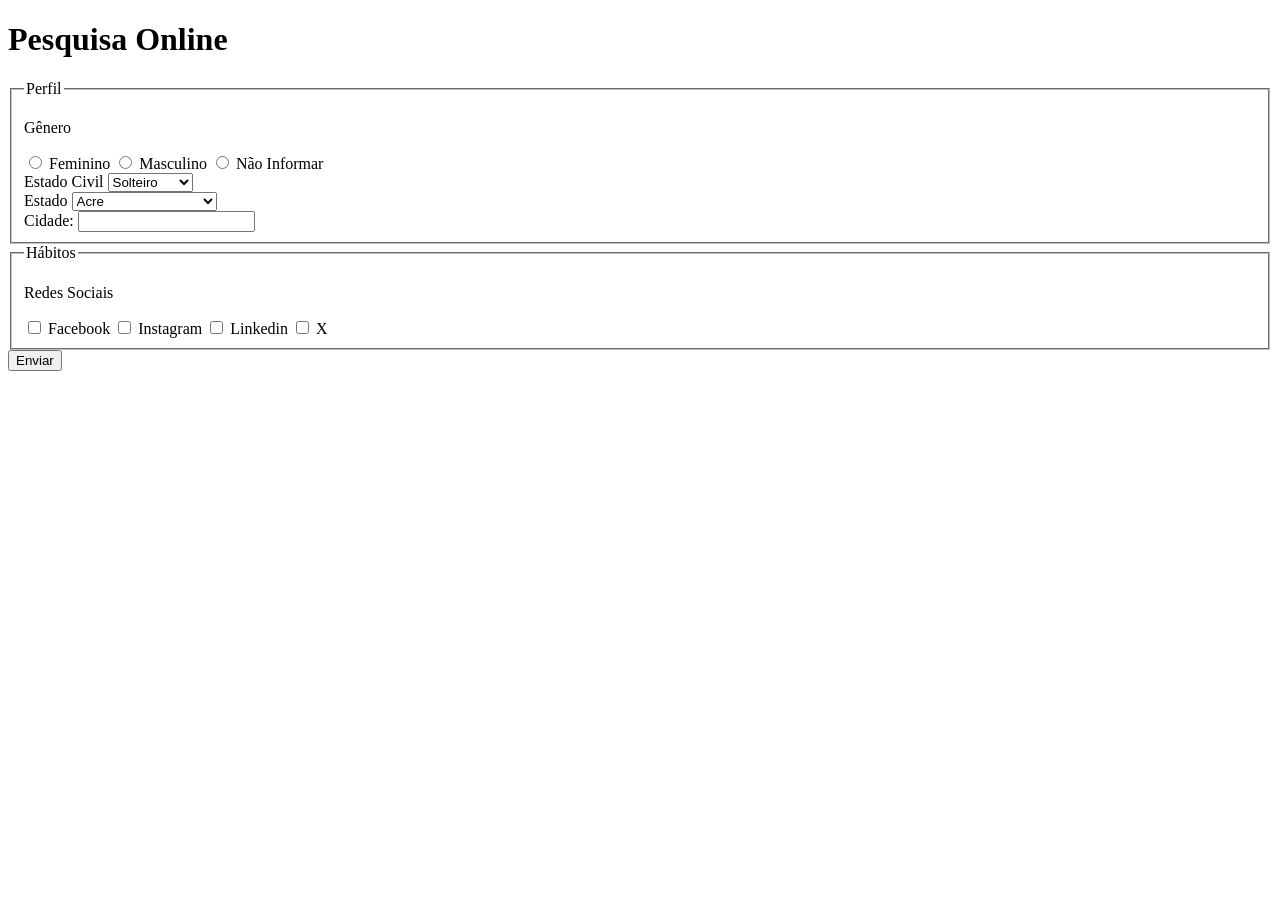
==== index.html @ 728e1e54 "adiciona redes sociais" ====
<!DOCTYPE html>
<html lang="pt-br">
<head>
    <meta charset="UTF-8">
    <meta name="viewport" content="width=device-width, initial-scale=1.0">
    <title>Pesquisa Culturama</title>
</head>
<body>
    <header>
        <h1>Pesquisa Online</h1>
    </header>
    <section>
        <form action="" method="get">
            <!-- Dados Pessoais
            <fieldset>
                <legend>Dados Pessoais</legend>

           
                <label for="userName">Nome:</label>
                <input type="text" required>
                <br>

                <label for="userAge">Idade:</label>
                <input type="number" required min="12" max="100">
                <br>

                <label for="userBirthDate">Data de Nascimento:</label>
                <input type="date" name="userBirthDate" >
                <br>

                <label for="userEmail">Email:</label>
                <input type="email" name="userEmail" required>
                <br>

                <label for="userPhoneNumber">Telefone:</label>
                <input type="tel" name="userPhoneNumber" pattern="[0-9]{11}" placeholder="123456789">
                <br>

                <label for="userImage">Upload de Foto</label>
                <input type="file" name="userImage" accept="image/*">
                <br>

            </fieldset> -->

            <fieldset>

                <legend>Perfil</legend>

                <p>Gênero</p>
                <input type="radio"button name="userGender" value="feminino">
                <label for="userGender">Feminino</label>

                <input type="radio"button name="userGender" value="masculino">
                <label for="userGender">Masculino</label>

                <input type="radio"button name="userGender" value="naoinformado">
                <label for="userGender">Não Informar</label>
                <br>

                <label for="maritalStatus">Estado Civil</label>
                <select name="maritalStatus">
                    <option value="solteiro">Solteiro</option>
                    <option value="casado">Casado</option>
                    <option value="divorciado">Divorciado</option>
                    <option value="viuvo">Viúvo</option>
                </select>
                <br>

                <label for="userState">Estado</label>
                <select name="userState"required>
                    <option value="acre">Acre</option>
                    <option value="alagoas">Alagoas</option>
                    <option value="amapa">Amapá</option>
                    <option value="amazonas">Amazonas</option>
                    <option value="bahia">Bahia</option>
                    <option value="ceará">Ceará</option>    
                    <option value="distritoFederal">Distrito Federal</option>
                    <option value="espíritoSanto">Espírito Santo</option>
                    <option value="goias">Goiás</option>
                    <option value="maranhao">Maranhão</option>
                    <option value="matoGrossoDoSul">Mato Grosso do Sul</option>
                    <option value="matoGrosso">Mato Grosso</option>
                    <option value="minasGerais">Minas Gerais</option>
                    <option value="para">Pára</option>
                    <option value="paraiba">Paraíba</option>
                    <option value="parana">Paraná</option>
                    <option value="pernambuco">Pernambuco</option>
                    <option value="piaui">Piauí</option>
                    <option value="rioDeJaneiro">Rio de Janeiro</option>
                    <option value="rioGrandeDoNorte">Rio Grande do Norte</option>
                    <option value="rioGrandeDoSul">Rio Grande do Sul</option>
                    <option value="rondonia">Rondônia</option>
                    <option value="roraima">Roraima</option>
                    <option value="santaCatarina">Santa Catarina</option>
                    <option value="saoPaulo">São Paulo</option>
                    <option value="sergipe">Sergipe</option>
                    <option value="tocantins">Tocantins</option>    

                    
                      


                </select>
                <br>

                <label for="cidade">Cidade:</label>
                <input type="text" name="cidade">

                

            </fieldset>

                <fieldset>
                    
                    <legend>Hábitos</legend>

                    <p>Redes Sociais</p>
                    <input type="checkbox" name=" social" value="facebook">
                    <label for="social">Facebook</label>
                    <input type="checkbox" name=" social" value="instagram">
                    <label for="social">Instagram</label>
                    <input type="checkbox" name=" social" value="linkedin">
                    <label for="social">Linkedin</label>
                    <input type="checkbox" name=" social" value="x">
                    <label for="social">X</label>
                    

                 </fieldset>


                 


            <button type="submit">Enviar</button>


        </form>
    </section>
    
</body>
</html>
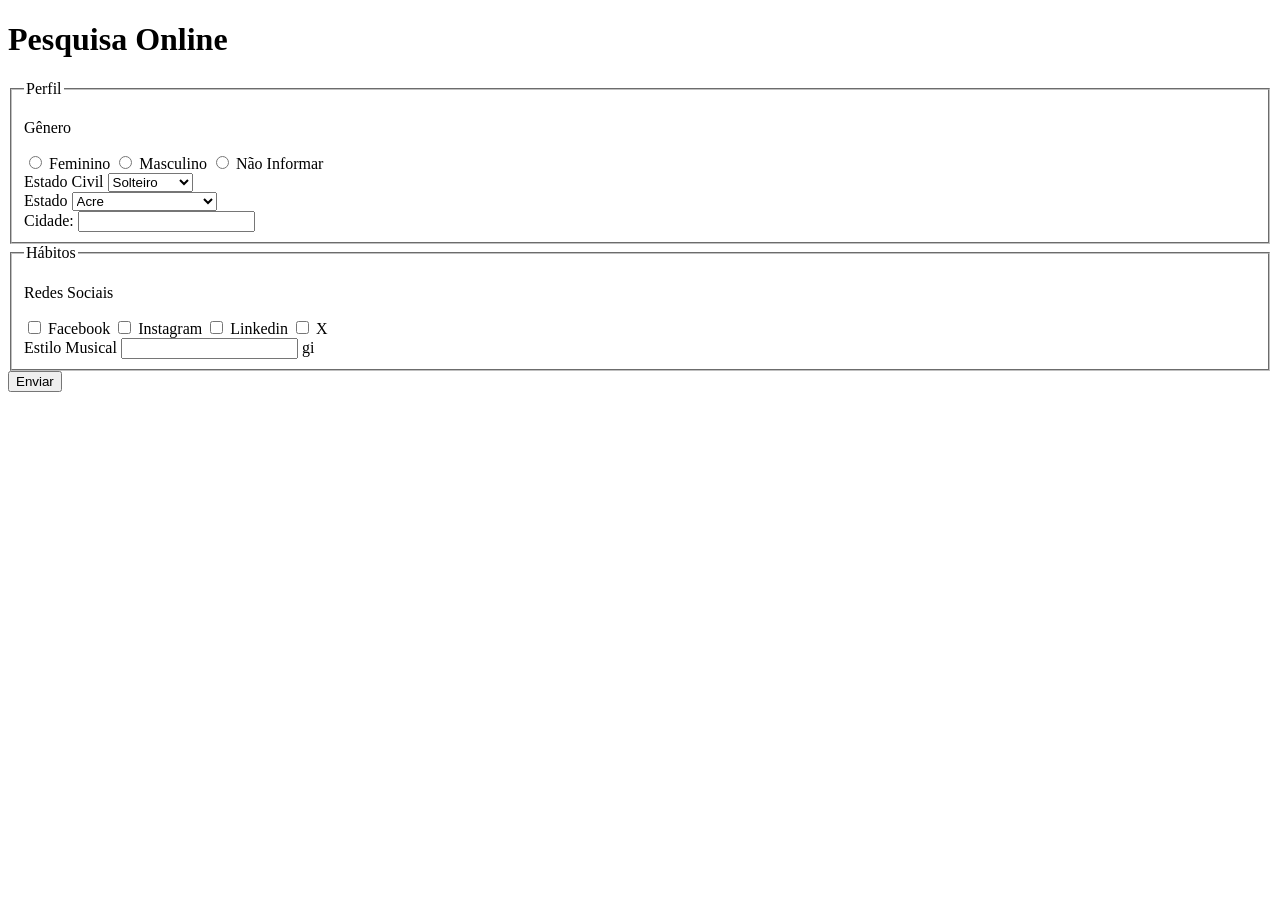
==== commit 6b7d4e0c: "atualizar aula passada e adiciona estilo musical tudo modificado em Habitos" ====
--- a/index.html
+++ b/index.html
@@ -115,20 +115,33 @@
                     <legend>Hábitos</legend>
 
                     <p>Redes Sociais</p>
-                    <input type="checkbox" name=" social" value="facebook">
-                    <label for="social">Facebook</label>
+                    <input id="facebook" type="checkbox" name=" social" value="facebook">
+                    <label for="facebook">Facebook</label>
+
                     <input type="checkbox" name=" social" value="instagram">
                     <label for="social">Instagram</label>
+
                     <input type="checkbox" name=" social" value="linkedin">
                     <label for="social">Linkedin</label>
+
                     <input type="checkbox" name=" social" value="x">
                     <label for="social">X</label>
-                    
+                    <br>
 
+                    <label for="musicalStyle">Estilo Musical</label>
+                    <input id="musicalStyle" type="text" name="musicalStyle" list="styleType">
+                    <datalist id="styleType">
+                        <option value="Rock">
+                        <option value="Pop">
+                        <option value="Eletrônica">
+                        <option value="Samba">
+                        <option value="Reggae">
+                    </datalist>
+gi
                  </fieldset>
 
 
-                 
+
 
 
             <button type="submit">Enviar</button>
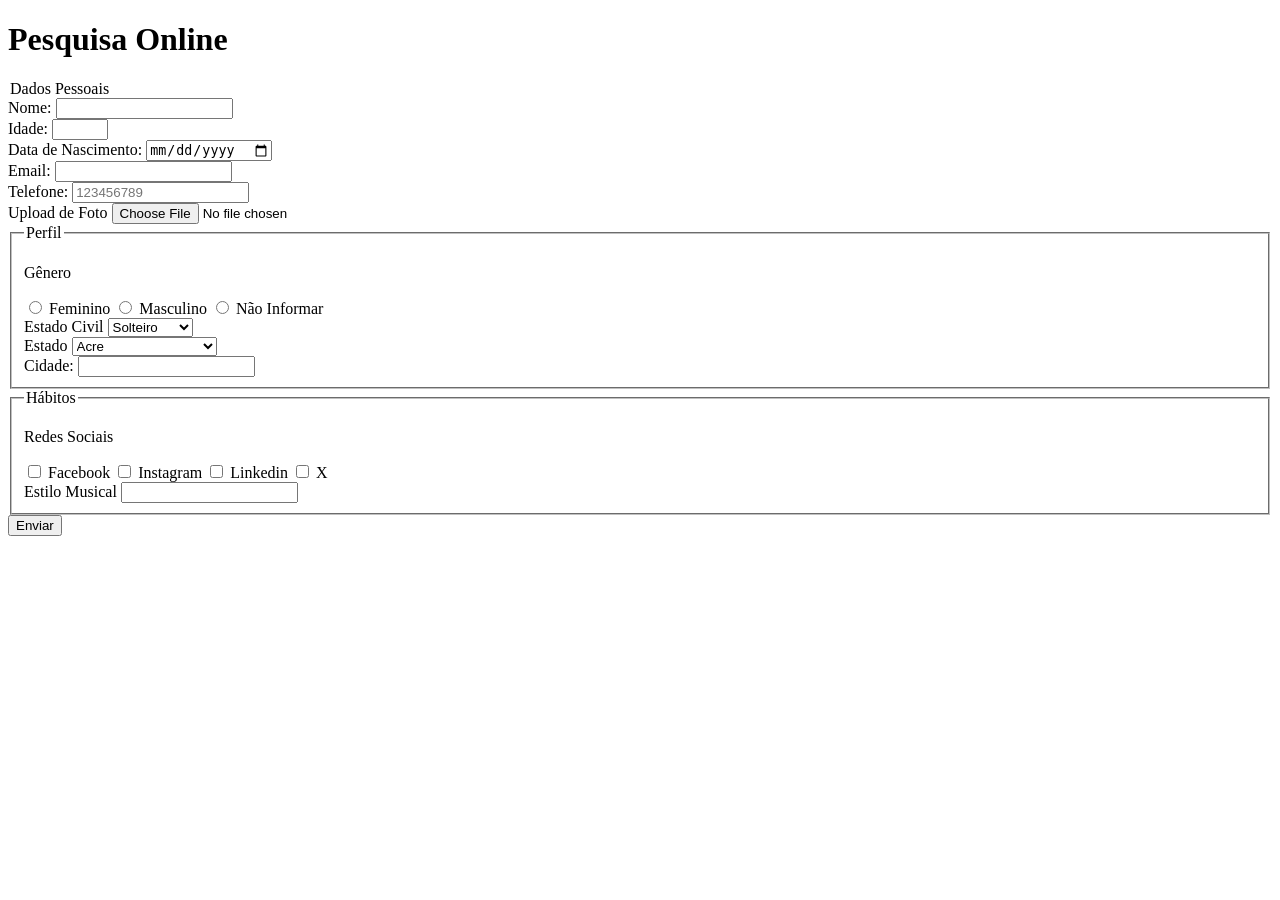
==== commit 84252beb: "ajuste final no index.html" ====
--- a/index.html
+++ b/index.html
@@ -11,7 +11,7 @@
     </header>
     <section>
         <form action="" method="get">
-            <!-- Dados Pessoais
+            <Dados Pessoais
             <fieldset>
                 <legend>Dados Pessoais</legend>
 
@@ -40,7 +40,7 @@
                 <input type="file" name="userImage" accept="image/*">
                 <br>
 
-            </fieldset> -->
+            </fieldset> 
 
             <fieldset>
 
@@ -137,7 +137,7 @@
                         <option value="Samba">
                         <option value="Reggae">
                     </datalist>
-gi
+
                  </fieldset>
 
 
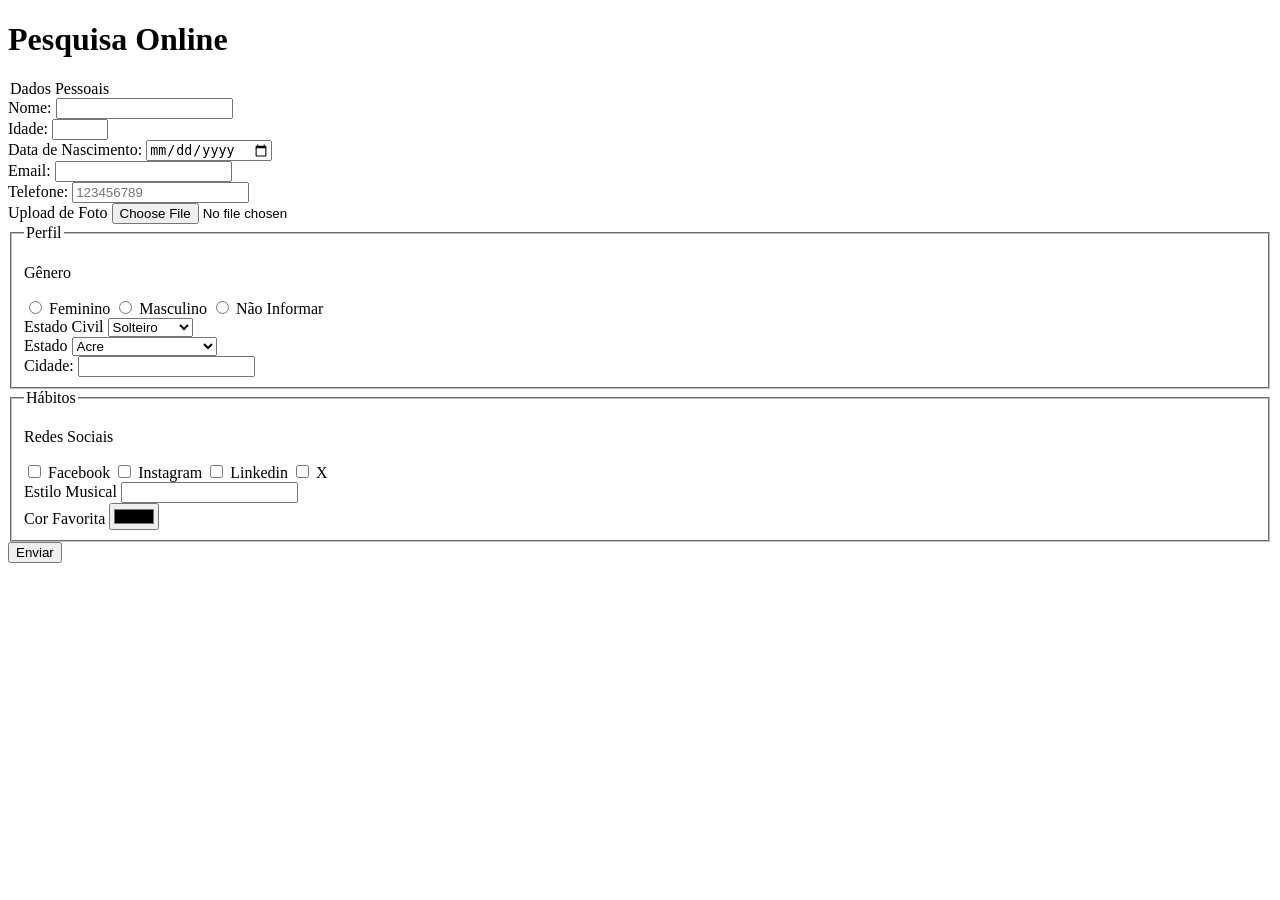
==== commit 494a8122: "Explique o que foi feito aqui" ====
--- a/index.html
+++ b/index.html
@@ -12,6 +12,7 @@
     <section>
         <form action="" method="get">
             <Dados Pessoais
+
             <fieldset>
                 <legend>Dados Pessoais</legend>
 
@@ -110,23 +111,23 @@
 
             </fieldset>
 
-                <fieldset>
+            <fieldset>
                     
-                    <legend>Hábitos</legend>
+                <legend>Hábitos</legend>
 
-                    <p>Redes Sociais</p>
-                    <input id="facebook" type="checkbox" name=" social" value="facebook">
-                    <label for="facebook">Facebook</label>
+                <p>Redes Sociais</p>
+                <input id="facebook" type="checkbox" name=" social" value="facebook">
+                <label for="facebook">Facebook</label>
 
-                    <input type="checkbox" name=" social" value="instagram">
-                    <label for="social">Instagram</label>
+                <input type="checkbox" name=" social" value="instagram">
+                <label for="social">Instagram</label>
 
-                    <input type="checkbox" name=" social" value="linkedin">
-                    <label for="social">Linkedin</label>
+                <input type="checkbox" name=" social" value="linkedin">
+                <label for="social">Linkedin</label>
 
-                    <input type="checkbox" name=" social" value="x">
-                    <label for="social">X</label>
-                    <br>
+                <input type="checkbox" name=" social" value="x">
+                <label for="social">X</label>
+                <br>
 
                     <label for="musicalStyle">Estilo Musical</label>
                     <input id="musicalStyle" type="text" name="musicalStyle" list="styleType">
@@ -137,8 +138,17 @@
                         <option value="Samba">
                         <option value="Reggae">
                     </datalist>
+                    <br>
 
-                 </fieldset>
+                    <label for="favoriteColor">Cor Favorita</label>
+                    <input id="favoriteColor" type="color" name="userFavoriteColor">
+
+                
+            </fieldset>
+
+            
+
+
 
 
 
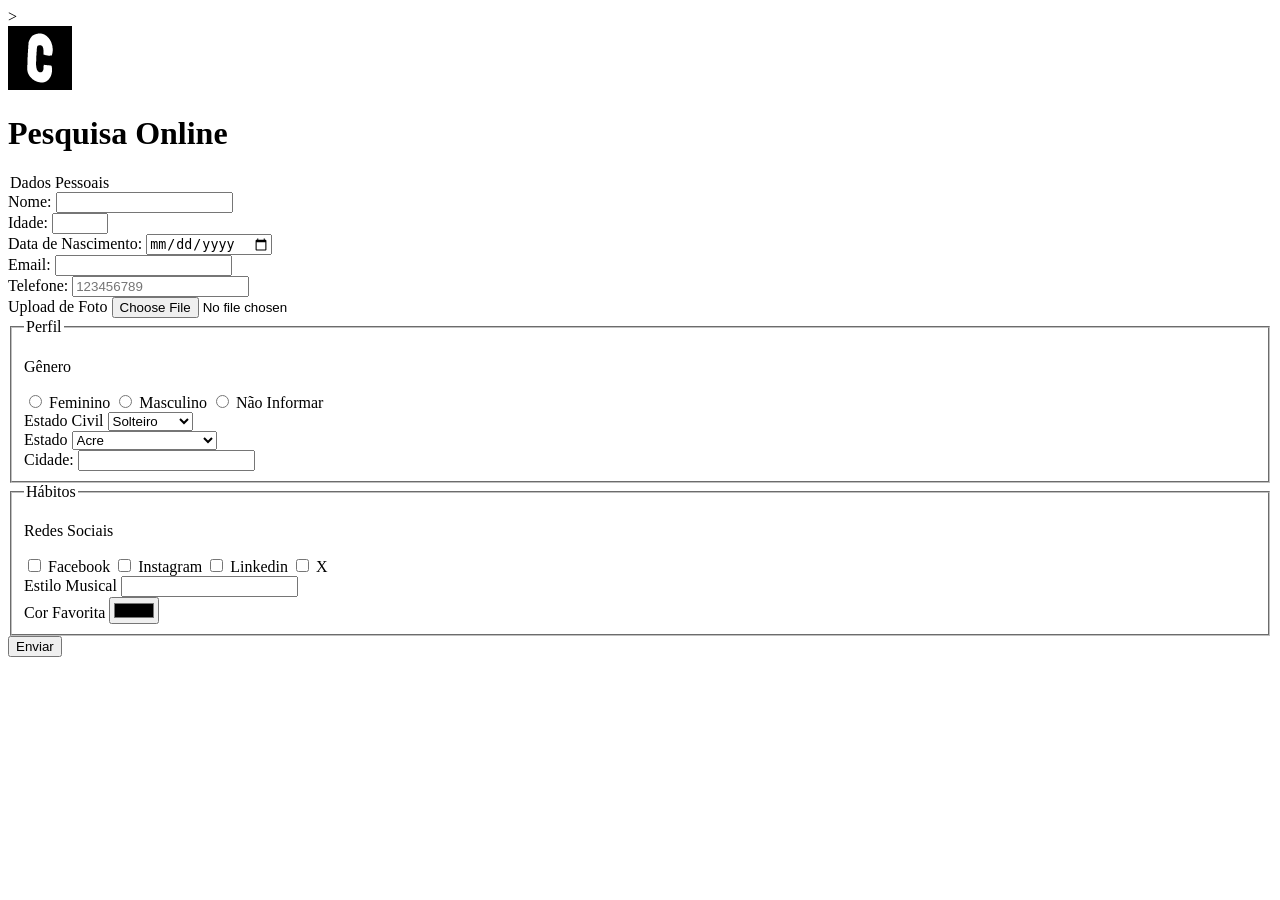
==== commit 92036de3: "adiciona fontes" ====
--- a/index.html
+++ b/index.html
@@ -3,10 +3,12 @@
 <head>
     <meta charset="UTF-8">
     <meta name="viewport" content="width=device-width, initial-scale=1.0">
+    <link rel="icon" href="culturama-favicon.ico" type="image/png">>
     <title>Pesquisa Culturama</title>
 </head>
 <body>
     <header>
+        <img src="img/culturama-favico.png" alt="Logo Culturama">
         <h1>Pesquisa Online</h1>
     </header>
     <section>
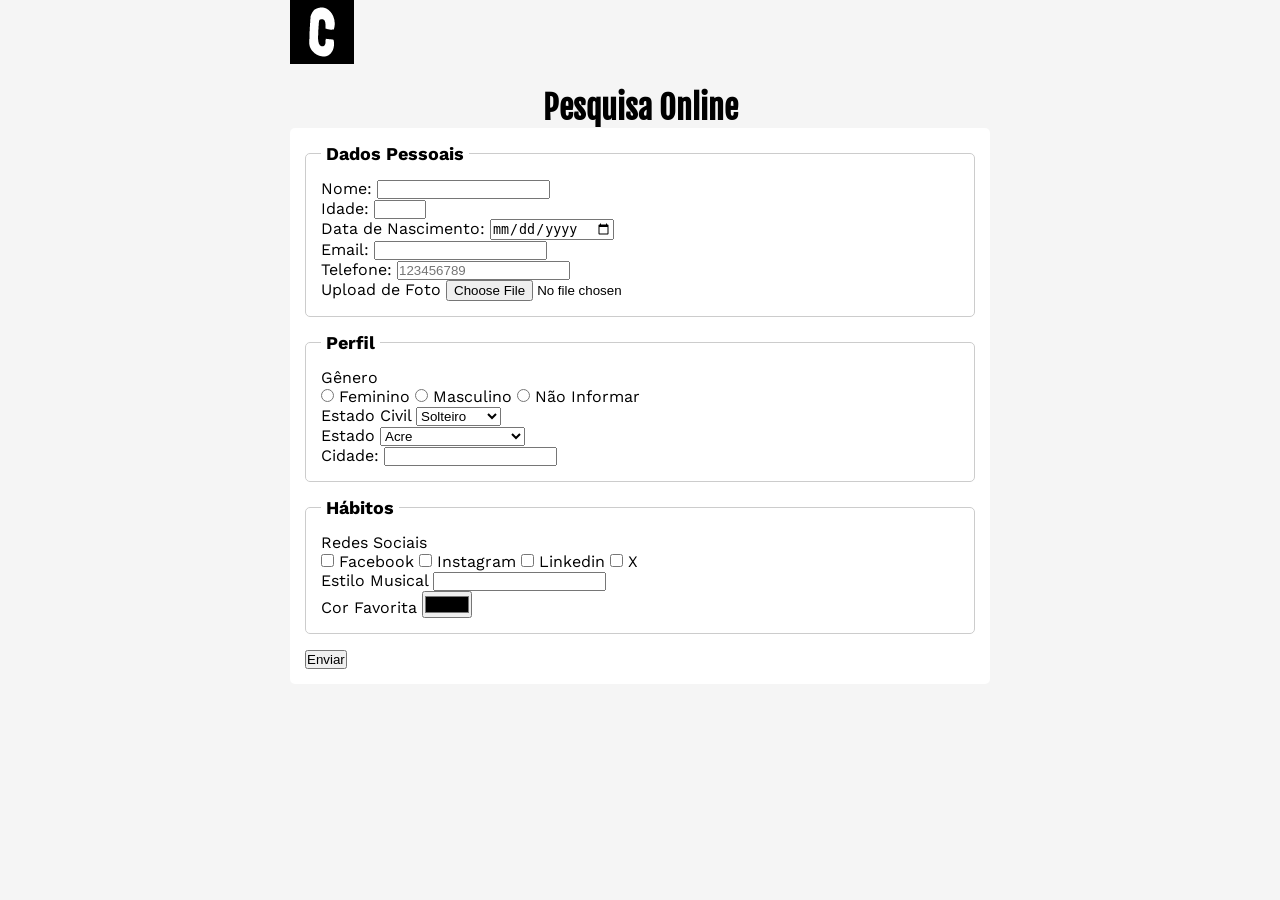
==== commit a17bf0b5: "adiciona estilos gerais" ====
--- a/index.html
+++ b/index.html
@@ -3,44 +3,48 @@
 <head>
     <meta charset="UTF-8">
     <meta name="viewport" content="width=device-width, initial-scale=1.0">
-    <link rel="icon" href="culturama-favicon.ico" type="image/png">>
+    <link rel="icon" href="culturama-favicon.ico" type="image/png">
+    <link rel="preconnect" href="https://fonts.googleapis.com">
+    <link rel="preconnect" href="https://fonts.gstatic.com" crossorigin>
+    <link href="https://fonts.googleapis.com/css2?family=Fjalla+One&family=Work+Sans:ital,wght@0,100..900;1,100..900&display=swap" rel="stylesheet">
     <title>Pesquisa Culturama</title>
+    <link rel="stylesheet" href="css/style.css">
 </head>
 <body>
+    <main>
     <header>
         <img src="img/culturama-favico.png" alt="Logo Culturama">
         <h1>Pesquisa Online</h1>
     </header>
     <section>
         <form action="" method="get">
-            <Dados Pessoais
 
             <fieldset>
                 <legend>Dados Pessoais</legend>
 
            
                 <label for="userName">Nome:</label>
-                <input type="text" required>
+                <input id="userName" type="text" name="userName" required>
                 <br>
 
                 <label for="userAge">Idade:</label>
-                <input type="number" required min="12" max="100">
+                <input id="userAge" type="number" name="userAge" required min="12" max="100">
                 <br>
 
                 <label for="userBirthDate">Data de Nascimento:</label>
-                <input type="date" name="userBirthDate" >
+                <input id="userBirthDate" type="date" name="userBirthDate" >
                 <br>
 
                 <label for="userEmail">Email:</label>
-                <input type="email" name="userEmail" required>
+                <input id="userEmail" type="email" name="userEmail" required>
                 <br>
 
                 <label for="userPhoneNumber">Telefone:</label>
-                <input type="tel" name="userPhoneNumber" pattern="[0-9]{11}" placeholder="123456789">
+                <input id="userPhoneNumber" type="tel" name="userPhoneNumber" pattern="[0-9]{11}" placeholder="123456789">
                 <br>
 
                 <label for="userImage">Upload de Foto</label>
-                <input type="file" name="userImage" accept="image/*">
+                <input id="userImage" type="file" name="userImage" accept="image/*">
                 <br>
 
             </fieldset> 
@@ -50,18 +54,18 @@
                 <legend>Perfil</legend>
 
                 <p>Gênero</p>
-                <input type="radio"button name="userGender" value="feminino">
-                <label for="userGender">Feminino</label>
+                <input id="feminino" type="radio" name="userGender" value="feminino">
+                <label for="feminino">Feminino</label>
 
-                <input type="radio"button name="userGender" value="masculino">
-                <label for="userGender">Masculino</label>
+                <input id="masculino" type="radio" name="userGender" value="masculino">
+                <label for="masculino">Masculino</label>
 
-                <input type="radio"button name="userGender" value="naoinformado">
-                <label for="userGender">Não Informar</label>
+                <input id="naoinformado" type="radio" name="userGender" value="naoinformado">
+                <label for="naoinformado">Não Informar</label>
                 <br>
 
                 <label for="maritalStatus">Estado Civil</label>
-                <select name="maritalStatus">
+                <select id="maritalStatus" name="maritalStatus">
                     <option value="solteiro">Solteiro</option>
                     <option value="casado">Casado</option>
                     <option value="divorciado">Divorciado</option>
@@ -70,7 +74,7 @@
                 <br>
 
                 <label for="userState">Estado</label>
-                <select name="userState"required>
+                <select id="userState" name="userState" required>
                     <option value="acre">Acre</option>
                     <option value="alagoas">Alagoas</option>
                     <option value="amapa">Amapá</option>
@@ -84,7 +88,7 @@
                     <option value="matoGrossoDoSul">Mato Grosso do Sul</option>
                     <option value="matoGrosso">Mato Grosso</option>
                     <option value="minasGerais">Minas Gerais</option>
-                    <option value="para">Pára</option>
+                    <option value="para">Pará</option>
                     <option value="paraiba">Paraíba</option>
                     <option value="parana">Paraná</option>
                     <option value="pernambuco">Pernambuco</option>
@@ -107,7 +111,7 @@
                 <br>
 
                 <label for="cidade">Cidade:</label>
-                <input type="text" name="cidade">
+                <input id="cidade" type="text" name="cidade">
 
                 
 
@@ -118,17 +122,17 @@
                 <legend>Hábitos</legend>
 
                 <p>Redes Sociais</p>
-                <input id="facebook" type="checkbox" name=" social" value="facebook">
+                <input id="facebook" type="checkbox" name="social" value="facebook">
                 <label for="facebook">Facebook</label>
 
-                <input type="checkbox" name=" social" value="instagram">
-                <label for="social">Instagram</label>
+                <input id="instagram" type="checkbox" name="social" value="instagram">
+                <label for="instagram">Instagram</label>
 
-                <input type="checkbox" name=" social" value="linkedin">
-                <label for="social">Linkedin</label>
+                <input id="linkedin" type="checkbox" name="social" value="linkedin">
+                <label for="linkedin">Linkedin</label>
 
-                <input type="checkbox" name=" social" value="x">
-                <label for="social">X</label>
+                <input id="x" type="checkbox" name="social" value="x">
+                <label for="x">X</label>
                 <br>
 
                     <label for="musicalStyle">Estilo Musical</label>
@@ -161,6 +165,6 @@
 
         </form>
     </section>
-    
+    </main>
 </body>
 </html>
--- a/css/style.css
+++ b/css/style.css
@@ -0,0 +1,45 @@
+* 
+{
+    margin: 0; /* remove a margem padrão de todos os elementos */
+    padding: 0; /* remove o preenchimento padrão de todos os elementos */
+    box-sizing: border-box; /* inclui a borda no tamanho de todos os elementos */
+}
+
+body {
+    background-color: #f5f5f5;
+    font-family: "Work Sans", sans-serif;
+    font-optical-sizing: auto;
+    font-weight: 400;
+    font-style: normal;
+}
+
+h1 {
+    text-align: center;
+    margin-top: 20px;
+}
+
+main {
+    width: 100%;
+    max-width: 700px;
+    margin: 0 auto;
+}
+h1 {
+    font-family: "Fjalla One", sans-serif;
+}
+form {
+    background-color: #FFFFFF;
+    padding: 15px; 
+    border-radius: 5px;
+    margin-bottom: 20px;
+}
+fieldset {
+    padding: 15px;
+    border: 1px solid #ccc;
+    border-radius: 5px;
+    margin-bottom: 15px;
+}
+legend {
+    font-weight: bold;
+    font-size: 18px;
+    padding: 0 5px;
+}
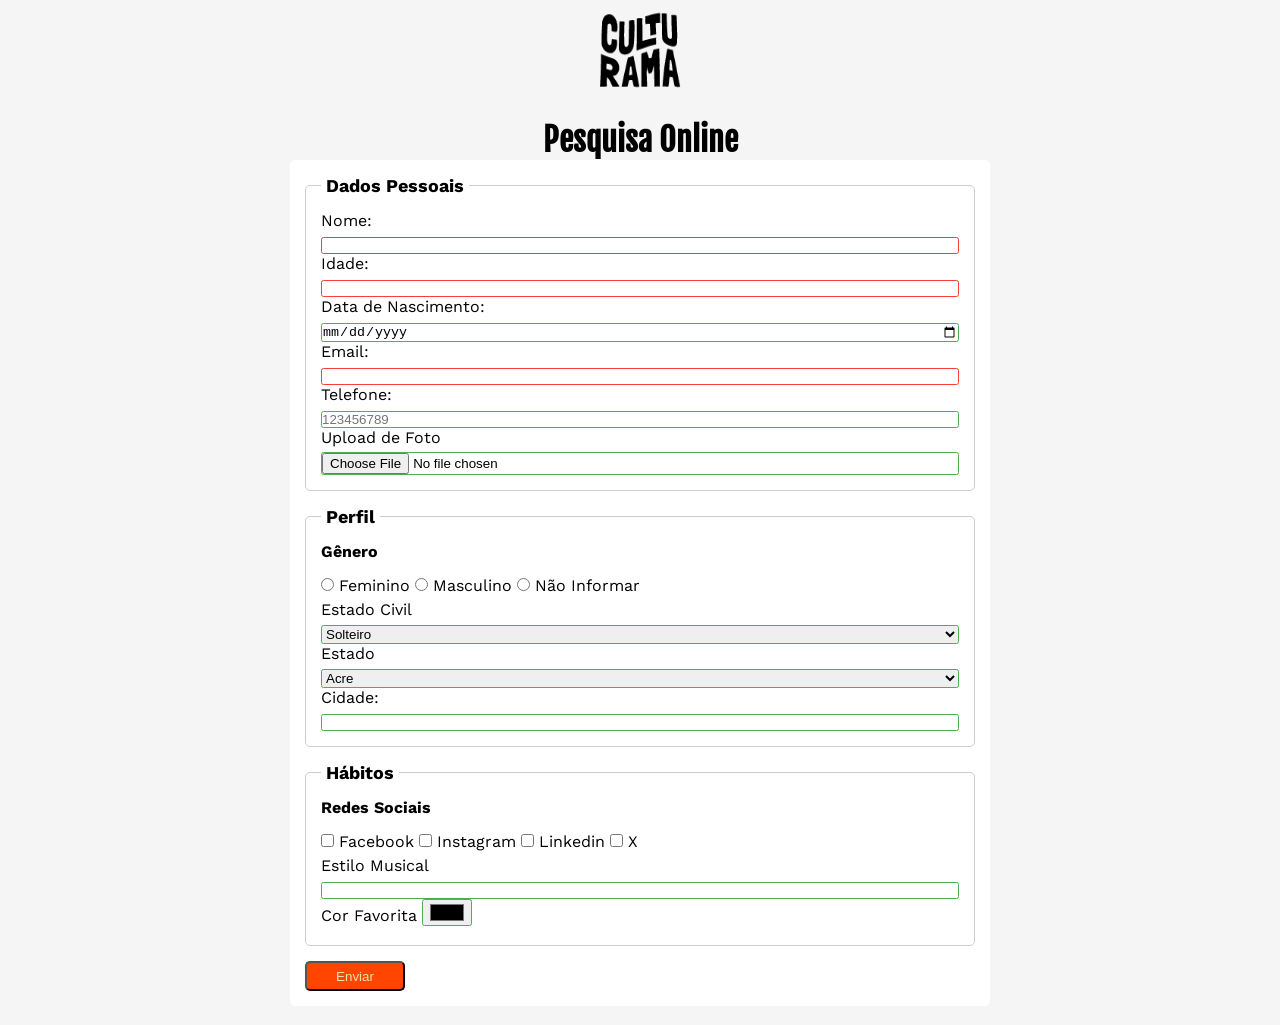
==== commit cd8a339c: "adicionar formatacao inicial para formulario" ====
--- a/index.html
+++ b/index.html
@@ -13,7 +13,7 @@
 <body>
     <main>
     <header>
-        <img src="img/culturama-favico.png" alt="Logo Culturama">
+        <img src="img/logo-culturama.png" alt="img/logo-culturama.png" width="100" height="100">
         <h1>Pesquisa Online</h1>
     </header>
     <section>
@@ -135,7 +135,9 @@
                 <label for="x">X</label>
                 <br>
 
-                    <label for="musicalStyle">Estilo Musical</label>
+                                   
+            
+             <label for="musicalStyle">Estilo Musical</label>
                     <input id="musicalStyle" type="text" name="musicalStyle" list="styleType">
                     <datalist id="styleType">
                         <option value="Rock">
@@ -148,9 +150,7 @@
 
                     <label for="favoriteColor">Cor Favorita</label>
                     <input id="favoriteColor" type="color" name="userFavoriteColor">
-
-                
-            </fieldset>
+                </fieldset>
 
             
 
--- a/css/style.css
+++ b/css/style.css
@@ -1,5 +1,5 @@
-* 
-{
+
+* {
     margin: 0; /* remove a margem padrão de todos os elementos */
     padding: 0; /* remove o preenchimento padrão de todos os elementos */
     box-sizing: border-box; /* inclui a borda no tamanho de todos os elementos */
@@ -11,6 +11,10 @@
     font-optical-sizing: auto;
     font-weight: 400;
     font-style: normal;
+}
+header img {
+    display: block;
+    margin: 0 auto;
 }
 
 h1 {
@@ -42,4 +46,59 @@
     font-weight: bold;
     font-size: 18px;
     padding: 0 5px;
-}+}
+label {
+    display: inline-block;
+    margin-bottom: 5px;
+}
+p {
+    margin-bottom: 15px;
+    font-weight: bold;
+}
+input, select, textarea {
+    width: 100%;
+    border: 1px solid #ccc;
+    border-radius: 2.5px;
+    }
+textarea {
+    min-width: 100px;
+}
+input[type="radio"],
+input[type="checkbox"] {
+    width: auto;      
+}
+input[type="color"] {
+       width: 50px;
+       padding: 0 5px;
+}
+
+input:invalid,
+select:invalid,
+textarea:invalid {
+    border-color: #f44336; /* vermelho */
+}
+
+input:valid,
+select:valid,
+textarea:valid {    
+    border-color: #4CAF50; /* verde */  
+} 
+button {
+    width: 100px;
+    height: 30px;
+    margin-right: 10px;
+    background-color: white;
+    border-radius: 5px;
+    cursor: pointer;
+   
+}
+button:hover {
+    background-color: #4CAF50;
+    color: white;
+}
+
+button{
+    background-color: orangered;
+    color: wheat;
+}
+    
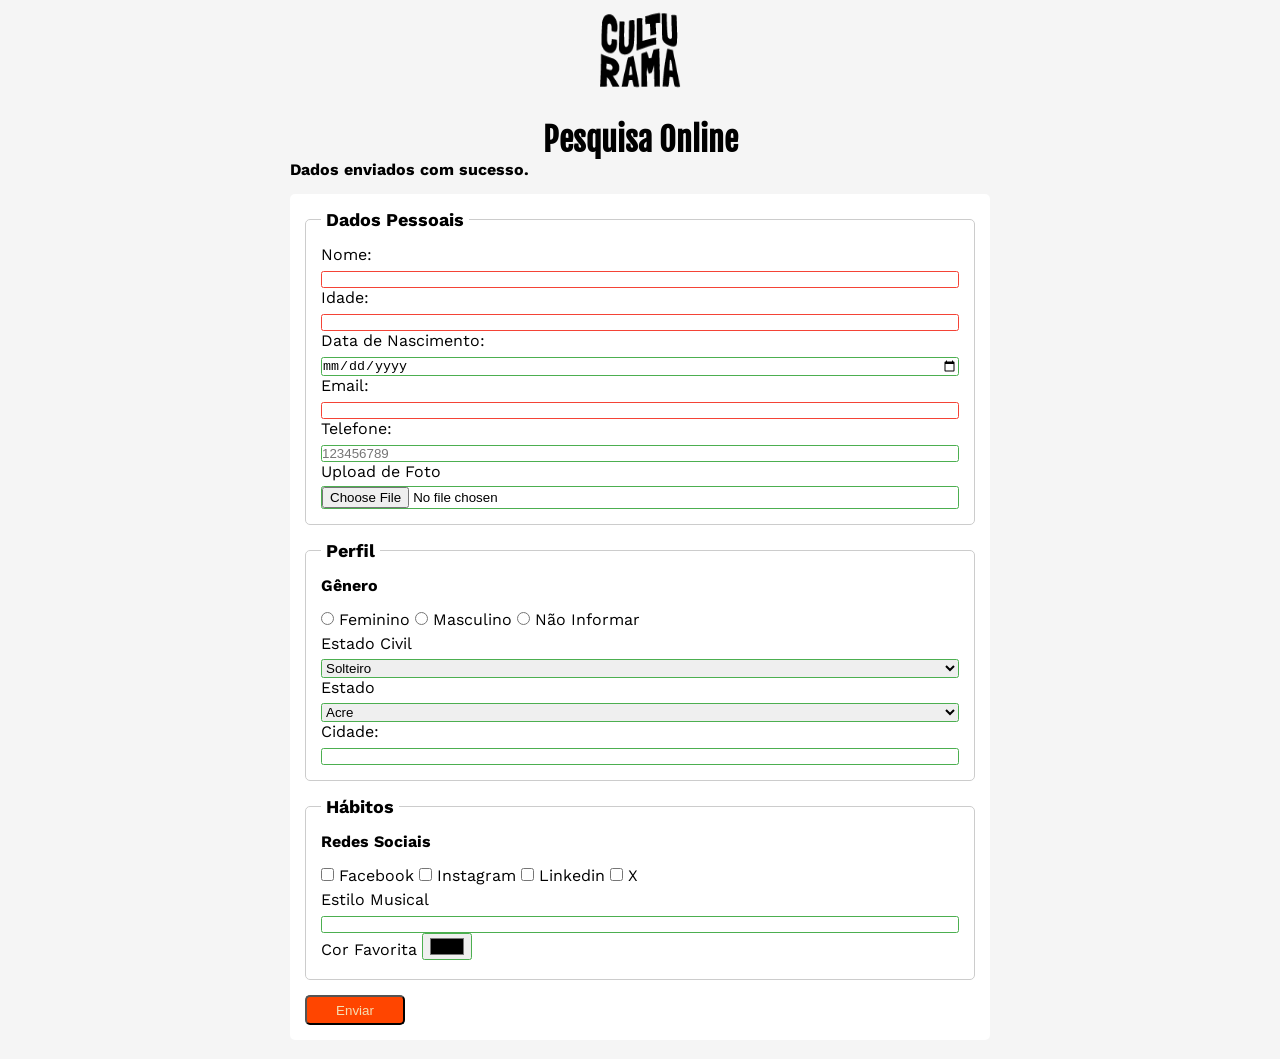
==== commit e4df6555: "adicionado a pagina sucesso" ====
--- a/index.html
+++ b/index.html
@@ -9,13 +9,19 @@
     <link href="https://fonts.googleapis.com/css2?family=Fjalla+One&family=Work+Sans:ital,wght@0,100..900;1,100..900&display=swap" rel="stylesheet">
     <title>Pesquisa Culturama</title>
     <link rel="stylesheet" href="css/style.css">
+    
 </head>
 <body>
     <main>
     <header>
         <img src="img/logo-culturama.png" alt="img/logo-culturama.png" width="100" height="100">
-        <h1>Pesquisa Online</h1>
+        <h1>Pesquisa Online</h1>        
     </header>
+    
+    <section>
+         <p>Dados enviados com sucesso.</p>         
+    </section>
+
     <section>
         <form action="" method="get">
 
--- a/css/style.css
+++ b/css/style.css
@@ -101,4 +101,33 @@
     background-color: orangered;
     color: wheat;
 }
-    
+.sucesso {
+    background-color: #ffffff;
+    text-align: center;
+    padding: 40px 20px;
+    margin-top: 20px;
+    border-radius: 8px;
+}
+
+.sucesso p {
+    font-size: 1.2rem;
+    margin-bottom: 24px;
+}
+
+.sucesso a {
+    display: inline-block;
+    background-color: #000000;
+    color: #ffffff;
+    text-decoration: none;
+    padding: 12px 24px;
+    border-radius: 6px;
+}
+
+.sucesso a:hover {
+    background-color: #333333;
+}
+
+.sucesso a:focus-visible {
+    outline: 3px solid #005fcc;
+    outline-offset: 2px;
+}
